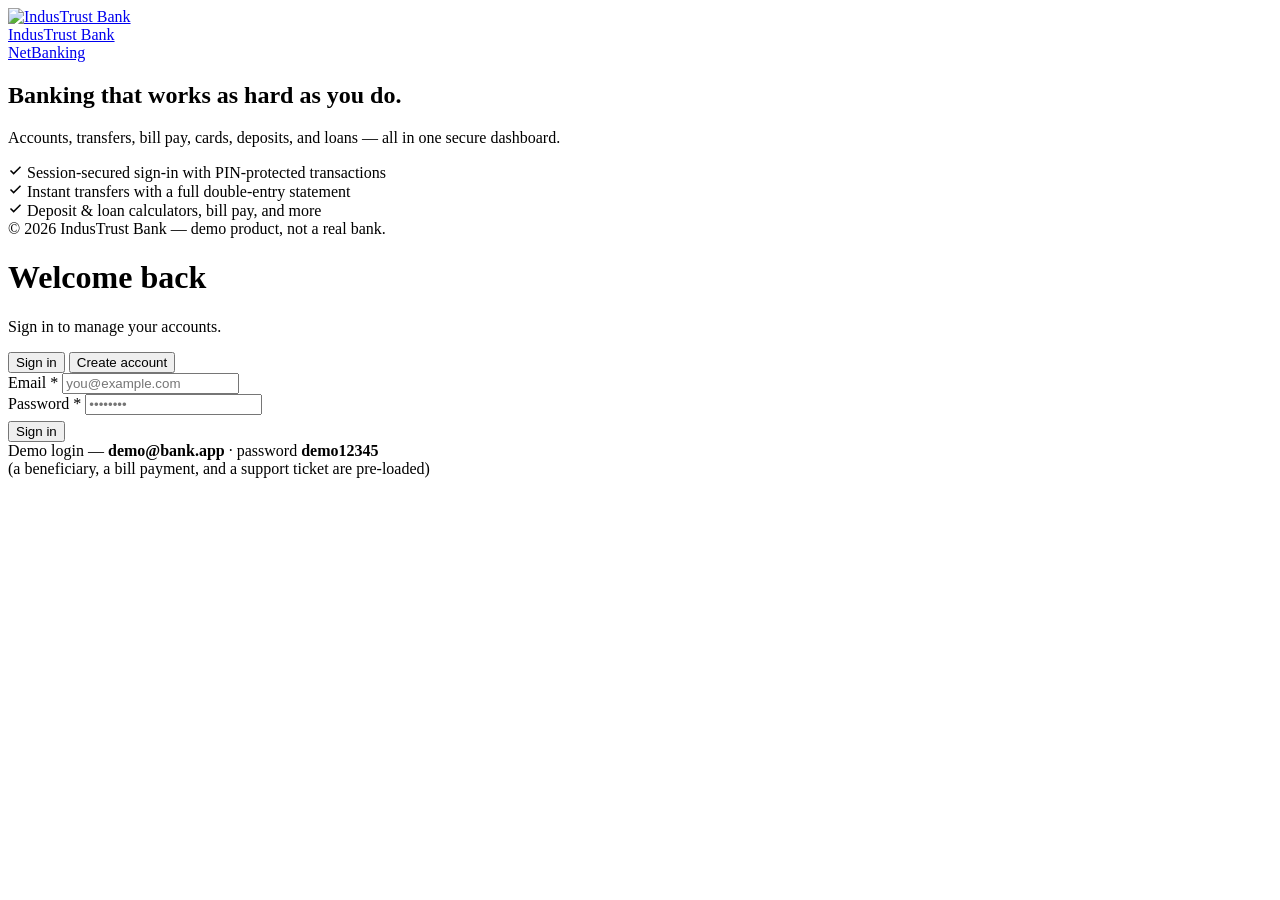
==== src/main/resources/static/login.html @ 488793b2 "fix: recover missing resources/CI/gitignore; seed fuller demo data" ====
<!DOCTYPE html>
<html lang="en">
<head>
  <meta charset="UTF-8" />
  <meta name="viewport" content="width=device-width, initial-scale=1.0" />
  <title>Sign in — IndusTrust Bank</title>
  <link rel="icon" href="/assets/favicon.svg" />
  <link rel="preconnect" href="https://fonts.googleapis.com" />
  <link rel="preconnect" href="https://fonts.gstatic.com" crossorigin />
  <link href="https://fonts.googleapis.com/css2?family=Poppins:wght@500;600;700&family=Inter:wght@400;500;600;700&family=IBM+Plex+Mono:wght@400;600&display=swap" rel="stylesheet" />
  <link rel="stylesheet" href="/css/bank.css" />
  <script src="/js/theme-init.js"></script>
</head>
<body>
  <div class="auth-wrap">
    <div class="auth-side">
      <a href="/index.html" class="auth-side__top" aria-label="IndusTrust Bank home">
        <img src="/assets/logo.svg" alt="IndusTrust Bank" />
        <div>
          <div class="auth-side__brand-name">IndusTrust Bank</div>
          <div class="auth-side__brand-sub">NetBanking</div>
        </div>
      </a>

      <div class="auth-side__pitch">
        <h2>Banking that works as hard as you do.</h2>
        <p>Accounts, transfers, bill pay, cards, deposits, and loans — all in one secure dashboard.</p>
        <div class="auth-side__points">
          <div class="auth-side__point">
            <svg width="15" height="15" viewBox="0 0 24 24" fill="none" stroke="currentColor" stroke-width="2.4"><path d="M20 6 9 17l-5-5"/></svg>
            Session-secured sign-in with PIN-protected transactions
          </div>
          <div class="auth-side__point">
            <svg width="15" height="15" viewBox="0 0 24 24" fill="none" stroke="currentColor" stroke-width="2.4"><path d="M20 6 9 17l-5-5"/></svg>
            Instant transfers with a full double-entry statement
          </div>
          <div class="auth-side__point">
            <svg width="15" height="15" viewBox="0 0 24 24" fill="none" stroke="currentColor" stroke-width="2.4"><path d="M20 6 9 17l-5-5"/></svg>
            Deposit &amp; loan calculators, bill pay, and more
          </div>
        </div>
      </div>

      <div class="auth-side__foot">© 2026 IndusTrust Bank — demo product, not a real bank.</div>
    </div>

    <div class="auth-wrap-inner">
      <div class="auth-card">
        <div class="auth-hero">
          <h1 id="authHeading">Welcome back</h1>
          <p id="authSubtext">Sign in to manage your accounts.</p>
        </div>
        <div class="auth-body">
          <div class="auth-tabs" role="tablist">
            <button class="auth-tab" data-mode="login" role="tab" aria-selected="true">Sign in</button>
            <button class="auth-tab" data-mode="register" role="tab" aria-selected="false">Create account</button>
          </div>

          <form id="authForm" novalidate>
            <div class="field" id="nameField" hidden>
              <label>Full name <span class="req">*</span></label>
              <input name="fullName" placeholder="Your name" autocomplete="name" />
              <span class="field__error" data-error="fullName"></span>
            </div>
            <div class="field">
              <label>Email <span class="req">*</span></label>
              <input name="email" type="email" placeholder="you@example.com" autocomplete="email" />
              <span class="field__error" data-error="email"></span>
            </div>
            <div class="field">
              <label>Password <span class="req">*</span></label>
              <input name="password" type="password" placeholder="••••••••" autocomplete="current-password" />
              <span class="field__error" data-error="password"></span>
            </div>
            <button type="submit" class="btn btn--primary btn--block" id="authSubmit" style="margin-top:6px">Sign in</button>
          </form>

          <div class="auth-demo">
            Demo login — <b>demo@bank.app</b> · password <b>demo12345</b><br/>
            (a beneficiary, a bill payment, and a support ticket are pre-loaded)
          </div>
        </div>
      </div>
    </div>
  </div>
  <div class="toasts" id="toasts" role="status" aria-live="polite"></div>
  <script src="/js/auth.js"></script>
</body>
</html>
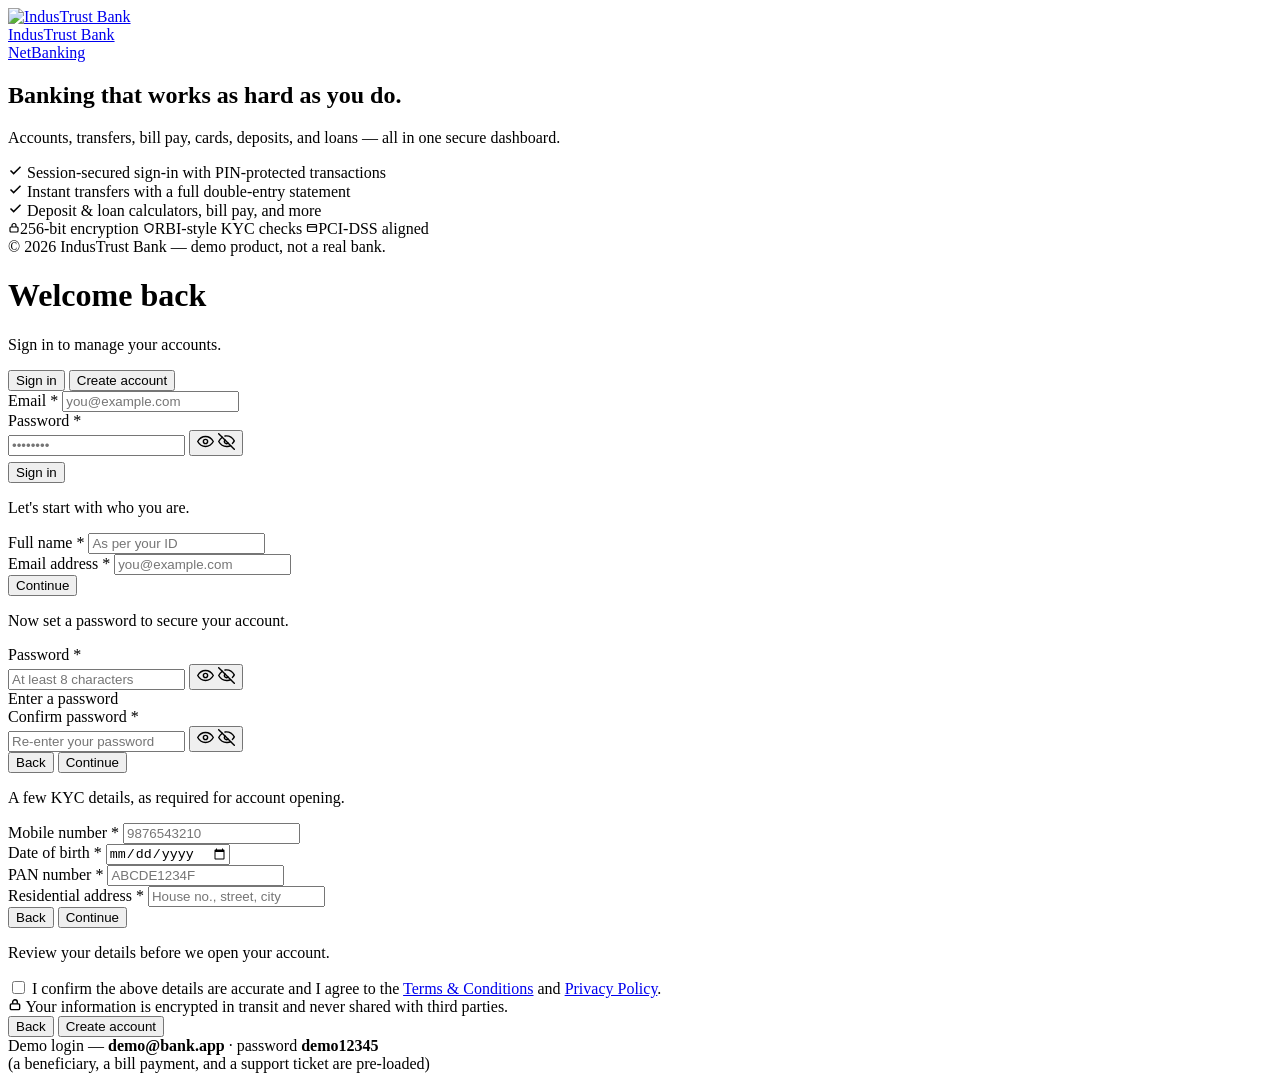
==== commit 6ff4cb37: "feat(auth): rework signup into multi-step wizard, animate password toggle, polish UI" ====
--- a/src/main/resources/static/login.html
+++ b/src/main/resources/static/login.html
@@ -41,6 +41,12 @@
         </div>
       </div>
 
+      <div class="auth-side__trust">
+        <span class="trust-chip"><svg width="12" height="12" viewBox="0 0 24 24" fill="none" stroke="currentColor" stroke-width="2.4"><rect x="4" y="10" width="16" height="10" rx="2"/><path d="M8 10V7a4 4 0 0 1 8 0v3"/></svg>256-bit encryption</span>
+        <span class="trust-chip"><svg width="12" height="12" viewBox="0 0 24 24" fill="none" stroke="currentColor" stroke-width="2.4"><path d="M12 3l8 3.5V11c0 5-3.4 8.7-8 10-4.6-1.3-8-5-8-10V6.5L12 3Z"/></svg>RBI-style KYC checks</span>
+        <span class="trust-chip"><svg width="12" height="12" viewBox="0 0 24 24" fill="none" stroke="currentColor" stroke-width="2.4"><rect x="3" y="5" width="18" height="14" rx="2"/><path d="M3 10h18"/></svg>PCI-DSS aligned</span>
+      </div>
+
       <div class="auth-side__foot">© 2026 IndusTrust Bank — demo product, not a real bank.</div>
     </div>
 
@@ -56,26 +62,154 @@
             <button class="auth-tab" data-mode="register" role="tab" aria-selected="false">Create account</button>
           </div>
 
+          <!-- Register-only progress stepper: hidden entirely on the login tab -->
+          <div id="regStepper" hidden>
+            <div class="auth-stepper">
+              <div class="auth-stepper__step" data-step-indicator="1"><div class="auth-stepper__dot">1</div><div class="auth-stepper__line"></div></div>
+              <div class="auth-stepper__step" data-step-indicator="2"><div class="auth-stepper__dot">2</div><div class="auth-stepper__line"></div></div>
+              <div class="auth-stepper__step" data-step-indicator="3"><div class="auth-stepper__dot">3</div><div class="auth-stepper__line"></div></div>
+              <div class="auth-stepper__step" data-step-indicator="4"><div class="auth-stepper__dot">4</div></div>
+            </div>
+            <div class="auth-stepper__labels">
+              <span class="auth-stepper__label" data-step-label="1">Your details</span>
+              <span class="auth-stepper__label" data-step-label="2">Security</span>
+              <span class="auth-stepper__label" data-step-label="3">KYC</span>
+              <span class="auth-stepper__label" data-step-label="4">Review</span>
+            </div>
+          </div>
+
           <form id="authForm" novalidate>
-            <div class="field" id="nameField" hidden>
-              <label>Full name <span class="req">*</span></label>
-              <input name="fullName" placeholder="Your name" autocomplete="name" />
-              <span class="field__error" data-error="fullName"></span>
-            </div>
+            <!-- ===== LOGIN — only ever email + password ===== -->
+            <div class="auth-step is-active" data-mode-panel="login">
+              <div class="field">
+                <label>Email <span class="req">*</span></label>
+                <input name="email" type="email" placeholder="you@example.com" autocomplete="email" />
+                <span class="field__error" data-error="email"></span>
+              </div>
+              <div class="field">
+                <label>Password <span class="req">*</span></label>
+                <div class="field--password">
+                  <input name="password" type="password" placeholder="••••••••" autocomplete="current-password" />
+                  <button type="button" class="field__eye" data-toggle-pw aria-label="Show password" aria-pressed="false">
+                    <svg width="17" height="17" viewBox="0 0 24 24" fill="none" stroke="currentColor" stroke-width="2" stroke-linecap="round" stroke-linejoin="round" class="eye-open"><path d="M1 12s4-7 11-7 11 7 11 7-4 7-11 7-11-7-11-7Z"/><circle cx="12" cy="12" r="3"/></svg>
+                    <svg width="17" height="17" viewBox="0 0 24 24" fill="none" stroke="currentColor" stroke-width="2" stroke-linecap="round" stroke-linejoin="round" class="eye-closed"><path d="M17.94 17.94A10.94 10.94 0 0 1 12 19c-7 0-11-7-11-7a21.6 21.6 0 0 1 5.06-5.94M9.9 4.24A10.94 10.94 0 0 1 12 4c7 0 11 7 11 7a21.6 21.6 0 0 1-2.61 3.68M14.12 14.12a3 3 0 1 1-4.24-4.24"/><path d="M1 1l22 22"/></svg>
+                  </button>
+                </div>
+                <span class="field__error" data-error="password"></span>
+              </div>
+              <button type="submit" class="btn btn--primary btn--block" id="authSubmit" style="margin-top:6px">Sign in</button>
+            </div>
+
+            <!-- ===== REGISTER — staged over 4 steps, like a real bank onboarding flow ===== -->
+            <div class="auth-step" data-mode-panel="register" data-reg-step="1">
+              <p class="auth-step__intro">Let's start with who you are.</p>
+              <div class="field">
+                <label>Full name <span class="req">*</span></label>
+                <input name="fullName" placeholder="As per your ID" autocomplete="name" />
+                <span class="field__error" data-error="fullName"></span>
+              </div>
+              <div class="field">
+                <label>Email address <span class="req">*</span></label>
+                <input name="regEmail" type="email" placeholder="you@example.com" autocomplete="email" />
+                <span class="field__error" data-error="regEmail"></span>
+              </div>
+              <div class="auth-step__nav">
+                <button type="button" class="btn btn--primary btn--block" data-step-next>Continue</button>
+              </div>
+            </div>
+
+            <div class="auth-step" data-reg-step="2">
+              <p class="auth-step__intro">Now set a password to secure your account.</p>
+              <div class="field">
+                <label>Password <span class="req">*</span></label>
+                <div class="field--password">
+                  <input name="regPassword" type="password" placeholder="At least 8 characters" autocomplete="new-password" />
+                  <button type="button" class="field__eye" data-toggle-pw aria-label="Show password" aria-pressed="false">
+                    <svg width="17" height="17" viewBox="0 0 24 24" fill="none" stroke="currentColor" stroke-width="2" stroke-linecap="round" stroke-linejoin="round" class="eye-open"><path d="M1 12s4-7 11-7 11 7 11 7-4 7-11 7-11-7-11-7Z"/><circle cx="12" cy="12" r="3"/></svg>
+                    <svg width="17" height="17" viewBox="0 0 24 24" fill="none" stroke="currentColor" stroke-width="2" stroke-linecap="round" stroke-linejoin="round" class="eye-closed"><path d="M17.94 17.94A10.94 10.94 0 0 1 12 19c-7 0-11-7-11-7a21.6 21.6 0 0 1 5.06-5.94M9.9 4.24A10.94 10.94 0 0 1 12 4c7 0 11 7 11 7a21.6 21.6 0 0 1-2.61 3.68M14.12 14.12a3 3 0 1 1-4.24-4.24"/><path d="M1 1l22 22"/></svg>
+                  </button>
+                </div>
+                <div class="pw-strength" id="pwStrength" data-level="0">
+                  <div class="pw-strength__bars"><span></span><span></span><span></span><span></span></div>
+                  <div class="pw-strength__label" id="pwStrengthLabel">Enter a password</div>
+                </div>
+                <span class="field__error" data-error="regPassword"></span>
+              </div>
+              <div class="field">
+                <label>Confirm password <span class="req">*</span></label>
+                <div class="field--password">
+                  <input name="confirmPassword" type="password" placeholder="Re-enter your password" autocomplete="new-password" />
+                  <button type="button" class="field__eye" data-toggle-pw aria-label="Show password" aria-pressed="false">
+                    <svg width="17" height="17" viewBox="0 0 24 24" fill="none" stroke="currentColor" stroke-width="2" stroke-linecap="round" stroke-linejoin="round" class="eye-open"><path d="M1 12s4-7 11-7 11 7 11 7-4 7-11 7-11-7-11-7Z"/><circle cx="12" cy="12" r="3"/></svg>
+                    <svg width="17" height="17" viewBox="0 0 24 24" fill="none" stroke="currentColor" stroke-width="2" stroke-linecap="round" stroke-linejoin="round" class="eye-closed"><path d="M17.94 17.94A10.94 10.94 0 0 1 12 19c-7 0-11-7-11-7a21.6 21.6 0 0 1 5.06-5.94M9.9 4.24A10.94 10.94 0 0 1 12 4c7 0 11 7 11 7a21.6 21.6 0 0 1-2.61 3.68M14.12 14.12a3 3 0 1 1-4.24-4.24"/><path d="M1 1l22 22"/></svg>
+                  </button>
+                </div>
+                <span class="field__error" data-error="confirmPassword"></span>
+              </div>
+              <div class="auth-step__nav">
+                <button type="button" class="btn btn--ghost" data-step-back>Back</button>
+                <button type="button" class="btn btn--primary" data-step-next>Continue</button>
+              </div>
+            </div>
+
+            <div class="auth-step" data-reg-step="3">
+              <p class="auth-step__intro">A few KYC details, as required for account opening.</p>
+              <div class="field">
+                <label>Mobile number <span class="req">*</span></label>
+                <input name="phone" class="mono" inputmode="numeric" maxlength="10" placeholder="9876543210" autocomplete="tel" />
+                <span class="field__error" data-error="phone"></span>
+              </div>
+              <div class="field">
+                <label>Date of birth <span class="req">*</span></label>
+                <input name="dateOfBirth" type="date" />
+                <span class="field__error" data-error="dateOfBirth"></span>
+              </div>
+              <div class="field">
+                <label>PAN number <span class="req">*</span></label>
+                <input name="panNumber" class="mono" maxlength="10" placeholder="ABCDE1234F" style="text-transform:uppercase" />
+                <span class="field__error" data-error="panNumber"></span>
+              </div>
+              <div class="field">
+                <label>Residential address <span class="req">*</span></label>
+                <input name="address" placeholder="House no., street, city" autocomplete="street-address" />
+                <span class="field__error" data-error="address"></span>
+              </div>
+              <div class="auth-step__nav">
+                <button type="button" class="btn btn--ghost" data-step-back>Back</button>
+                <button type="button" class="btn btn--primary" data-step-next>Continue</button>
+              </div>
+            </div>
+
+            <div class="auth-step" data-reg-step="4">
+              <p class="auth-step__intro">Review your details before we open your account.</p>
+              <div class="review-list" id="reviewList"></div>
+              <div class="consent-row">
+                <input type="checkbox" id="consentCheck" />
+                <label for="consentCheck">I confirm the above details are accurate and I agree to the <a href="#" onclick="return false">Terms &amp; Conditions</a> and <a href="#" onclick="return false">Privacy Policy</a>.</label>
+              </div>
+              <div class="auth-security-note">
+                <svg width="14" height="14" viewBox="0 0 24 24" fill="none" stroke="currentColor" stroke-width="2.4"><rect x="4" y="10" width="16" height="10" rx="2"/><path d="M8 10V7a4 4 0 0 1 8 0v3"/></svg>
+                Your information is encrypted in transit and never shared with third parties.
+              </div>
+              <div class="auth-step__nav">
+                <button type="button" class="btn btn--ghost" data-step-back>Back</button>
+                <button type="submit" class="btn btn--primary" id="authSubmit-register">Create account</button>
+              </div>
+            </div>
+          </form>
+
+          <form id="mfaForm" novalidate hidden>
+            <p class="auth-mfa-hint" id="mfaHint">Enter the 6-digit code from your authenticator app.</p>
             <div class="field">
-              <label>Email <span class="req">*</span></label>
-              <input name="email" type="email" placeholder="you@example.com" autocomplete="email" />
-              <span class="field__error" data-error="email"></span>
-            </div>
-            <div class="field">
-              <label>Password <span class="req">*</span></label>
-              <input name="password" type="password" placeholder="••••••••" autocomplete="current-password" />
-              <span class="field__error" data-error="password"></span>
-            </div>
-            <button type="submit" class="btn btn--primary btn--block" id="authSubmit" style="margin-top:6px">Sign in</button>
+              <label>Authentication code <span class="req">*</span></label>
+              <input name="code" class="mono" inputmode="numeric" maxlength="6" placeholder="000000" autocomplete="one-time-code" style="letter-spacing:.3em;font-size:20px;text-align:center" />
+              <span class="field__error" data-error="code"></span>
+            </div>
+            <button type="submit" class="btn btn--primary btn--block" id="mfaSubmit">Verify &amp; sign in</button>
+            <button type="button" class="btn btn--ghost btn--block" id="mfaBack" style="margin-top:10px">Back to sign in</button>
           </form>
 
-          <div class="auth-demo">
+          <div class="auth-demo" id="authDemo">
             Demo login — <b>demo@bank.app</b> · password <b>demo12345</b><br/>
             (a beneficiary, a bill payment, and a support ticket are pre-loaded)
           </div>
